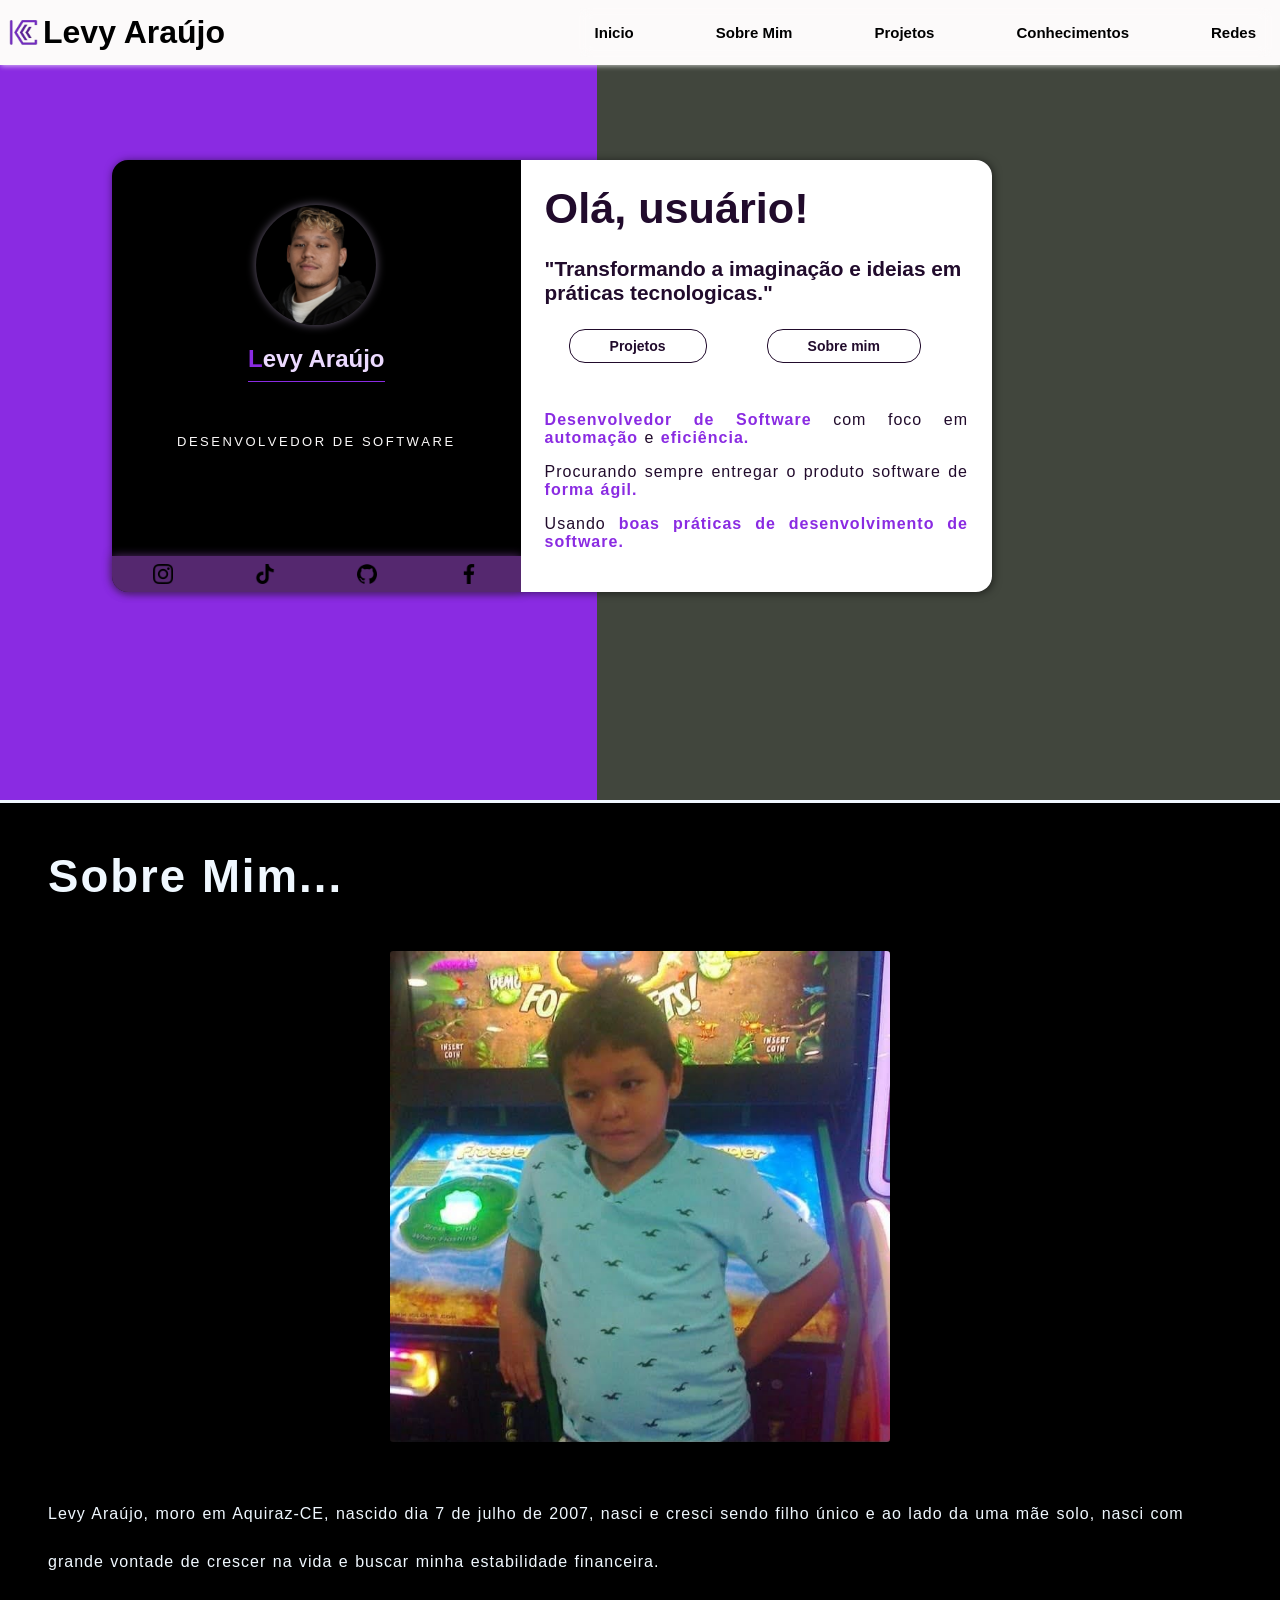
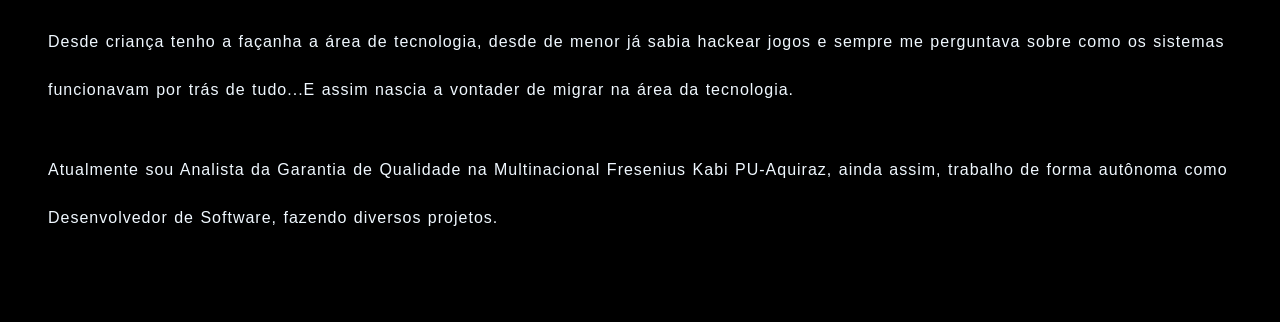
==== index.html @ bce552df "refactor: move index.html to project root" ====
<!DOCTYPE html>
<html lang="pt-br">
<head>
    <meta charset="UTF-8">
    <meta name="viewport" content="width=device-width, initial-scale=1.0">
    <title>Levy Araújo</title>
    <link rel="stylesheet" href="../css/style.css">
    <link rel="stylesheet" href="../css/animation.css">
    <link rel="stylesheet" href="../css/tablet.css">
    <link rel="stylesheet" href="../css/desktop.css">
    <link rel="shortcut icon" href="../assets/images/Gemini_Generated_Image_8xyrt98xyrt98xyr-removebg-preview.png" type="image/x-icon">
</head>
<body>
    <header>
        <div class="header-box logo">
            <img src="../assets/images/Gemini_Generated_Image_8xyrt98xyrt98xyr-removebg-preview.png" width="30px" height="25px" alt="Logo Levy Dev"><h1>Levy Araújo</h1>
        </div>
        <div id="header-box" class="header-box">
            <img src="../assets/images/lighting-bulb.png" alt="modo noturno">
        </div>
        <div class="header-box" id="menu"">
            <img src="../assets/images/menu (1).png" alt="Menu de Hamburguer" id="menu-img">
            <nav id="nav">
                <ul>
                    <li>
                        <img src="../assets/images/home.png" alt="inicio">
                        <p>Inicio</p>
                    </li>
                    <li>
                        <img src="../assets/images/user.png" alt="Sobre mim">
                        <p>Sobre Mim</p>
                    </li>
                    <li>
                        <img src="../assets/images/layers.png" alt="Projetos">
                        <p>Projetos</p>
                    </li>
                    <li>
                        <img src="../assets/images/brain.png" alt="Conhecimentos">
                        <p>Conhecimentos</p>
                    </li>
                    <li>
                        <img src="../assets/images/signal-status.png" alt="Rede">
                        <p>Redes</p>
                    </li> 
                </ul>
            </nav>
        </div>
    </header>
    <section>
        <div class="background-hero top">
            
        </div>
        <div class="background-hero bottom">

            <h1 class="revel ">Olá, usuário!</h1>
            <h2 class="revel animationPadrao">"Transformando a imaginação e ideias em práticas tecnologicas."</h2>
            <p class="revel">
                <span class="destaquePurple">Desenvolvedor de Software</span> com foco em <span class="destaquePurple">automação</span> e <span class="destaquePurple">eficiência.</span>
                <br>
                <br>
                Procurando sempre entregar o produto software de <span class="destaquePurple">forma ágil.</span>
                <br>
                <br>
                Usando <span class="destaquePurple">boas práticas de desenvolvimento de software.</span>
            </p>
        </div>
        <div class="hero-content">
                <div class="hero-smartphone">
                    <img src="../assets/images/levyPrincipal.png"id="perfil" width="120px" alt="Perfil Levy
                    Dev">
                    <h1><span class="blueviolet">L</span>evy Araújo</h1>
                    <strong id="animationWave">DESENVOLVEDOR DE SOFTWARE</strong>
                    <div class="hero-buttons">
                        <button>Projetos</button>
                        <button>Sobre mim</button>
                    </div>
                    <div class="hero-nav-bar">
                        <img src="../assets/images/instagram.png" width="20px" alt="Instagram">
                        <img src="../assets/images/tik-tok.png" width="20px" alt="Tik tok">
                        <img src="../assets/images/github.png" width="20px" alt="GitHub">
                        <img src="../assets/images/facebook-app-symbol.png" width="20px" alt="Facebook">
                    </div>
                </div>
                <div class="hero-desktop">
                     <h1>Olá, usuário!</h1>
                     <h2>"Transformando a imaginação e ideias em práticas tecnologicas."</h2>
                     <div class="hero-buttons">
                        <button>Projetos</button>
                        <button>Sobre mim</button>
                    </div>
                    <p>
                        <span class="destaquePurple">Desenvolvedor de Software</span> com foco em <span class="destaquePurple">automação</span> e <span class="destaquePurple">eficiência.</span>
                    </p>
                    <p>
                        Procurando sempre entregar o produto software de <span class="destaquePurple">forma ágil.</span>
                    </p>
                    <p>
                        Usando <span class="destaquePurple">boas práticas de desenvolvimento de software.</span>
                    </p>
                </div>
        </div>
    </section>
    <section class="revelSection">
        <div class="sobre-container">
            <div class="container-box">
                <div class="box">
                    <h1>Sobre Mim...</h1>
                    <img class="revelSection" id="img" src="../assets/images/WhatsApp Image 2026-07-06 at 10.00.31.jpeg" alt="Levy">
                </div>
                <div class="box">
                    <p class="revel">Levy Araújo, moro em Aquiraz-CE, nascido dia 7 de julho de 2007, nasci e cresci sendo filho único e ao lado da uma mãe solo, nasci com grande vontade de crescer na vida e buscar minha estabilidade financeira.</p>
                    <p class="revel">Desde criança tenho a façanha a área de tecnologia, desde de menor já sabia hackear jogos e sempre me perguntava sobre como os sistemas funcionavam por trás de tudo...E assim nascia a vontader de migrar na área da tecnologia.</p>
                    <p class="revel">Atualmente sou Analista da Garantia de Qualidade na Multinacional Fresenius Kabi PU-Aquiraz, ainda assim, trabalho de forma autônoma como Desenvolvedor de Software, fazendo diversos projetos. </p>
                    <p class="revel"></p>
                </div>
            </div>
        </div>
    </section>
    <script src="../js/script.js">

    </script>
</body>
</html>
---- css/style.css ----
*{
    padding: 0;
    margin: 0;
    box-sizing: border-box;
}
:root{
    --violeta-da-meia-noite: #210b2c;
    --orquidea-de-veludo: #55286F;
    --glicinia: #BC96E6;
    --neve-brilhante: #FCFAFA;
    --marrom-carvao: #41463D;
}

body{
    font-family: 'Lucida Sans', 'Lucida Sans Regular', 'Lucida Grande', 'Lucida Sans Unicode', Geneva, Verdana, sans-serif;
    header{
        display: flex;
        flex: 1;
        justify-content: space-between;
        border-bottom: 1px solid black;
        padding: 0.5rem;
        position: fixed;
        width: 100%;
        top: 0;
        left: 0;
        z-index: 10;
        background-color: #FCFAFA;
        .header-box{
            justify-content: center;
            align-items: center;
            text-align: center;
        }
        .header-box.logo{
           display: flex;
           gap: 5px;
        }
        #header-box{
            display: none;
        }
        .header-box#menu{
            img{
                margin-top: 5px;
            };

            nav{
                position: absolute;
                width: 100%;
                z-index: 99;
                top: 57.5px;
                left: 0;
                padding: 1rem 0rem;
                background-color: rgba(255, 255, 255, 0.750);
                backdrop-filter: blur(6px);
                transition: all 0.5s ease;
                border-bottom: 1px solid black;

                opacity: 0;
                pointer-events: none;
                ul{
                    li{
                        display: flex;
                        list-style-type: none;
                        padding: 2.75rem 4rem;
                        font: 600 normal 20px Arial;
                        text-align: center;
                        align-items: center;
                        justify-content: space-between;
                        gap: 50px;
            
                        opacity: 0;
                        transform: translateY(20px);
                        transition: all 0.3s ease;

                        &:hover{
                            img{
                               transform: rotate(-360deg);
                               filter: invert(19%) sepia(35%) saturate(3665%) hue-rotate(248deg) brightness(91%) contrast(92%);
                            }
                        }
                        img{
                            transition: all 0.5s ease;
                        }
                        p{
                            transition: all 0.5s ease;
                        }
                    }
                    li.ativo{
                        opacity: 1;
                        transform: translateY(0);
                        &:hover{
                            background-color: rgba(248, 248, 255, 0.500);
                            transform: translateY(12px) scale(1.03);
                            color: #55286F;
                            p{
                                transform: translateX(-20px);
                            }
                        }
                    }
                }
            }
        }
    }
.blueviolet{
    color: blueviolet;
 }
.destaquePurple{
    color: blueviolet;
    font-weight: 700;
}
    section{
        .background-hero.top{
            background-color: blueviolet;
            width: 100%;
            height: 17rem;
            animation: piscarPurple 4s infinite alternate;
        }
        .background-hero.bottom{
            background-color: var(--marrom-carvao);
            width: 100%;
            height: 55rem;
            animation: piscarBlackCarvao 3.5s infinite alternate;
            p{
                padding: 0rem 1rem 0 1rem;
                line-height: 2rem;
                text-align: justify;
                color: #BC96E6;
                margin: 0rem 3rem;
                
            }
            h1{
                padding: 20rem 0 0 1.5rem;
                color: var(--neve-brilhante);
                font-size: 3rem;
            }
            h2{
                margin: 3rem;
                line-height: 5.5rem;
                text-align: justify;
                color: white;
                letter-spacing: 2px;
                font: 700 normal 19px Arial;
            }
        }
        .hero-content{
            background-color: rgb(0, 0, 0);
            color: #ecdaff;
            position: absolute;
            z-index: 9;
            left: 0;
            top: 0;
            margin: 8rem 2rem;
            width: 100%;
            max-width: 23rem;
            height: 25rem;
            display: flex;
            border-radius: 1rem;
            
            
            animation: bobbing 3s infinite alternate;

        .hero-smartphone{
            position: relative;
            margin-top: 1.3rem;
            display: flex;
            flex-direction: column;
            gap: 20px;
            text-align: center;
            justify-content: center;
            align-items: center;
            width: 100%;

                img#perfil{
                border-radius: 50%;
                box-shadow: 0px 0px 10px #e6cfff75;
                animation: piscarPerfil 4s infinite alternate;
                transition: all 0.4s ease;
                &:hover{
                    transform: scale(1.05);
                }
            }
            strong{
                letter-spacing: 2.5px;
            }
            h1{
                padding-bottom: 0.5rem;
                border-bottom: 1px solid blueviolet;
            }
            .hero-buttons{
                display: flex;
                gap: 30px;
                button{
                    color: blueviolet;
                    font-weight: bold;
                    background: none;
                    border: 2px solid blueviolet;
                    padding: 0.5rem;
                    width: 6.5rem;
                    border-radius: 0.7rem;
                    margin-top: 0.5rem;
                    transition: all 0.5s ease;

                    &:hover{
                        background-color: blueviolet;
                        color: #000000;
                        box-shadow: 0px 0px 10px rgba(137, 43, 226, 0.562)
                    }
                }
            }
            .hero-nav-bar{
                display: flex;
                flex-direction: row;
                background-color: var(--orquidea-de-veludo);
                width: 100%;
                animation: piscarNavBar 4s infinite alternate;

                margin-top: auto;
                border-radius: 0rem 0rem 1rem 1rem;

                text-align: center;
                justify-content: space-around;
                align-items: center;
                padding: 0.5rem 0 0.5rem;
                box-shadow: 0px 0px 10px var(--orquidea-de-veludo);
                img{
                    transition: all 0.4s ease;
                    &:hover{
                        transform: scale(1.1) translateY(-1.5px);
                        filter: invert(100%);
                    }
                }
            }
        }
        .hero-desktop{
           position: relative;
           display: none;
        }
        }
        .sobre-container{
            border-top: 3px solid aliceblue;
            padding: 3rem;
        .container-box{
            .box{
                h1{
                letter-spacing: 2px;
                font-size: 2.85rem;
                }
                p{
                    margin: 1.5rem 0rem 2rem;
                    word-spacing: 1px;
                    line-height: 3rem;
                    letter-spacing: 1px;
                }
                img{
                    display: block;
                    margin: 3rem auto;
                    width: 70%;
                    max-width: 500px;
                    filter: grayscale(100%);
                    border-radius: .2rem;
                }
            }
        }
        }
    }
}
@media (max-width: 400px){
body section .hero-content{
            margin: 8rem 1.2rem;
            width: 19em;
            height: 25rem;

            strong{
                font-size: 12px
            }
    }
    body section .background-hero.bottom{
        height: 47rem;
        h1{
            padding-top: 19rem;
        }
        h2{
            font-size: 17px;
        }
        p{
            padding-top: 1rem;
            padding-right: 1rem;
            margin: 0;
        }
    }
body header .header-box#menu nav{
    ul{
        li{
            padding: 0rem;
        }
    }
}
body section .sobre-container{
    .container-box{
        .box{
            h1{
                font-size: 2.5rem;
            }
            p{
                line-height: 2rem;
                margin: 3rem 0;
            }
        }
    }
}
}
---- css/animation.css ----
@keyframes piscarPurple{
    0%{
        background-color: blueviolet;
    }
    50%{
        background-color: rgb(79, 19, 136);
    }
    100%{
        background-color: rgb(83, 10, 192);
    }
}
@keyframes piscarBlackCarvao {
    0%{
        background-color: #38353d;
    }
    50%{
        background-color: #3c3b3d;
    }
    100%{
        background-color: #212022;
    }
}
@keyframes piscarNavBar{
    0%{
        background-color: #55286F;
        box-shadow: 0px 0px 10px #55286F;
    }
    100%{
        background-color: #703393;
        box-shadow: 0px 0px 10px #703393;
    }
}
@keyframes piscarPerfil{
    0%{
         box-shadow: 0px 0px 10px #ba7bfd75;
    }
    100%{
          box-shadow: 0px 0px 10px #ad60ff75;
    }
}
@keyframes bobbing{
    0%{
        transform: translateY(10px);
    }
    100%{
        transform: translateY(-10px);
    }
}
/*  Animação De Onda  */

#animationWave span{
    display: inline-block;
    color: var(--neve-brilhante); /*Cor original da letra*/
    animation: brilho 2s infinite;
}

@keyframes brilho {
    0%, 100%{
        color: var(--neve-brilhante);
        transform: translateY(0);
    }
    50%{
        color: blueviolet;
        transform: translateY(-1px) scale(1.2);
    }
}
/*  Animação De Onda  */

/* Animação Padrão */
.revel{
    opacity: 0;
    transform: translateY(-40px);
    transition: opacity 0.8s ease-out, transform 0.8s ease-out;
}
.revel.active{
    opacity: 1;
    transform: translateY(0);
}
.revelSection{
    opacity: 0;
    background-color: black;
    color: aliceblue;
    transform: translateY(60px);
    transition: all 1s ease;
   
}
.revelSection.activeSection{
    opacity: 1;
    transform: translateY(0);
}
.animationPadrao span{
    display: inline-block;
    color: var(--neve-brilhante);
    animation: animationFade 4s infinite;
}
@keyframes animationFade{
    0%, 100%{
        color: var(--neve-brilhante);
        transform: translateY(0);
    }
    25%, 75%{
        color: rgb(196, 133, 255);
    }
    50%{
        color: rgb(132, 0, 255);
        transform: translateY(-1px) scale(1.1);
    }
}
/* Animação Padrão */
---- css/tablet.css ----
@media (min-width: 760px){
body{
header {
    #header-box{
        border-radius: 0.5rem;
        transition: all 0.5s ease;
        display: none;
        img{
            transition: all 0.5s ease;
        }
        &:hover{
            background-color: black;
            img{
                filter: invert(100%);
                transform: rotate(360deg);
            }
        }
    }
    #header-box{
        padding: 0.5rem 1.5rem;
    }
    #header-box.modo{
        display: none;
        transition: all 0.3s ease;
    }
    .header-box#menu {
        nav {
            ul {
                li {
                    padding: 2.75rem 6.5rem;
                }
            }
        }
    }
}
.destaquePurple{
    color: blueviolet;
    font-weight: 700;
}
section {
    display: flex;
    .background-hero.top {
        width: 70rem;
        height: 45.6rem;
    }
    .background-hero.bottom {
        width: 80rem;
        height: 45.6rem;
        p, h1, h2{
            display: none;
        }
    }
}
section{
    .hero-content {
        margin: 10rem auto 10rem 1rem;
        width: 100%;
        max-width: 45.3rem;
        border-radius: 1rem;
        height: 26rem;
        box-shadow: 1px 1px 8px rgba(0, 0, 0, 0.566);
        strong{
            padding: 1rem 1rem;
            font-weight: 100;
            letter-spacing: 2px;
            font-size: 13px;
        }
        .hero-smartphone{
            width: 100%;
            padding-top: 1.5rem;
            border-radius: 1rem;
            h1 {
                margin-bottom: 1rem;
            }
            .hero-buttons {
                display: none;
            }
            .hero-nav-bar {
            border-radius: 0rem 0rem 0rem 1rem;
            }
        }
        .hero-desktop{
            background-color: white;
            display: block;
            color: var(--violeta-da-meia-noite);
            padding: 1.5rem;
            width: 60rem;
            border-radius: 0rem 1rem 1rem 0rem;
                h1{
                    font-size: 2.7rem;
                    margin-bottom: 10px;
                    font-weight: bolder;
                }
                h2{
                    text-align: start;
                    font-size: 1.3rem;
                    margin: 1.5rem 0rem;
                    font-weight: bold;
                    
                }
                .hero-buttons {
                display: flex;
                gap: 20px;
                text-align: center;
                justify-content: start;
                margin: 1.5rem 0.5rem 3rem;

                    button{
                    background-color: white;
                    border: 1.5px solid var(--violeta-da-meia-noite);
                    font: 600 normal 14px Arial;
                    color: var(--violeta-da-meia-noite);
                    padding: 0.5rem 2.5rem;
                    border-radius: 1rem;
                    transition: all 0.3s ease;
                    
                        &:hover{
                            background-color: var(--violeta-da-meia-noite);
                            color: var(--neve-brilhante);
                            box-shadow: 1px 3px 5px #210b2cad;
                            transform: translateY(-3px) scale(1.1);
                        }
                    }
                } 
        p{
            text-align: justify;
            letter-spacing: 1px;
            word-spacing: 1px;
            margin: 1rem 0rem;
        }
    }
}
    .sobre-container{
        .box{
         
        }
    }
}
footer{

}
}
}
---- css/desktop.css ----
@media (min-width: 1024px){
body {
    header {
        justify-content: space-between;
        box-shadow: 1px 1px 5px rgba(255, 255, 255, 0.66);
        border: none;
        .header-box#menu {
            img{
                display: none;
            }
            nav {
                position: static;
                opacity: 1 !important;
                pointer-events: all;
                background: none;
                padding: 0;
                border-bottom: none;
                ul {
                    display: flex;
                    flex-direction: row;
                    gap: 50px;
                    li {
                        opacity: 1 !important;
                        transform: translateY(0);
                        padding: 1rem 1rem;
                        font-size: 15px;
                        cursor: pointer;
                    }
                    li.ativo {
                        &:hover {
                            background-color: none;
                            transform: translateY(-5px) scale(1.01);
                            p {
                                transform:  translateX(0);
                            }
                        }
                    }
                }
            }
        }
    }
    section {
        .background-hero.top, .background-hero.bottom{
            height: 50rem;
        }
        .hero-content {
            left: 6rem;
            top: auto;
            max-width: 55rem;
            height: 27rem;
            .hero-desktop{
                .hero-buttons{
                    padding-left: 1rem;
                    gap: 60px;
                }
            }
        }
    }
}
}
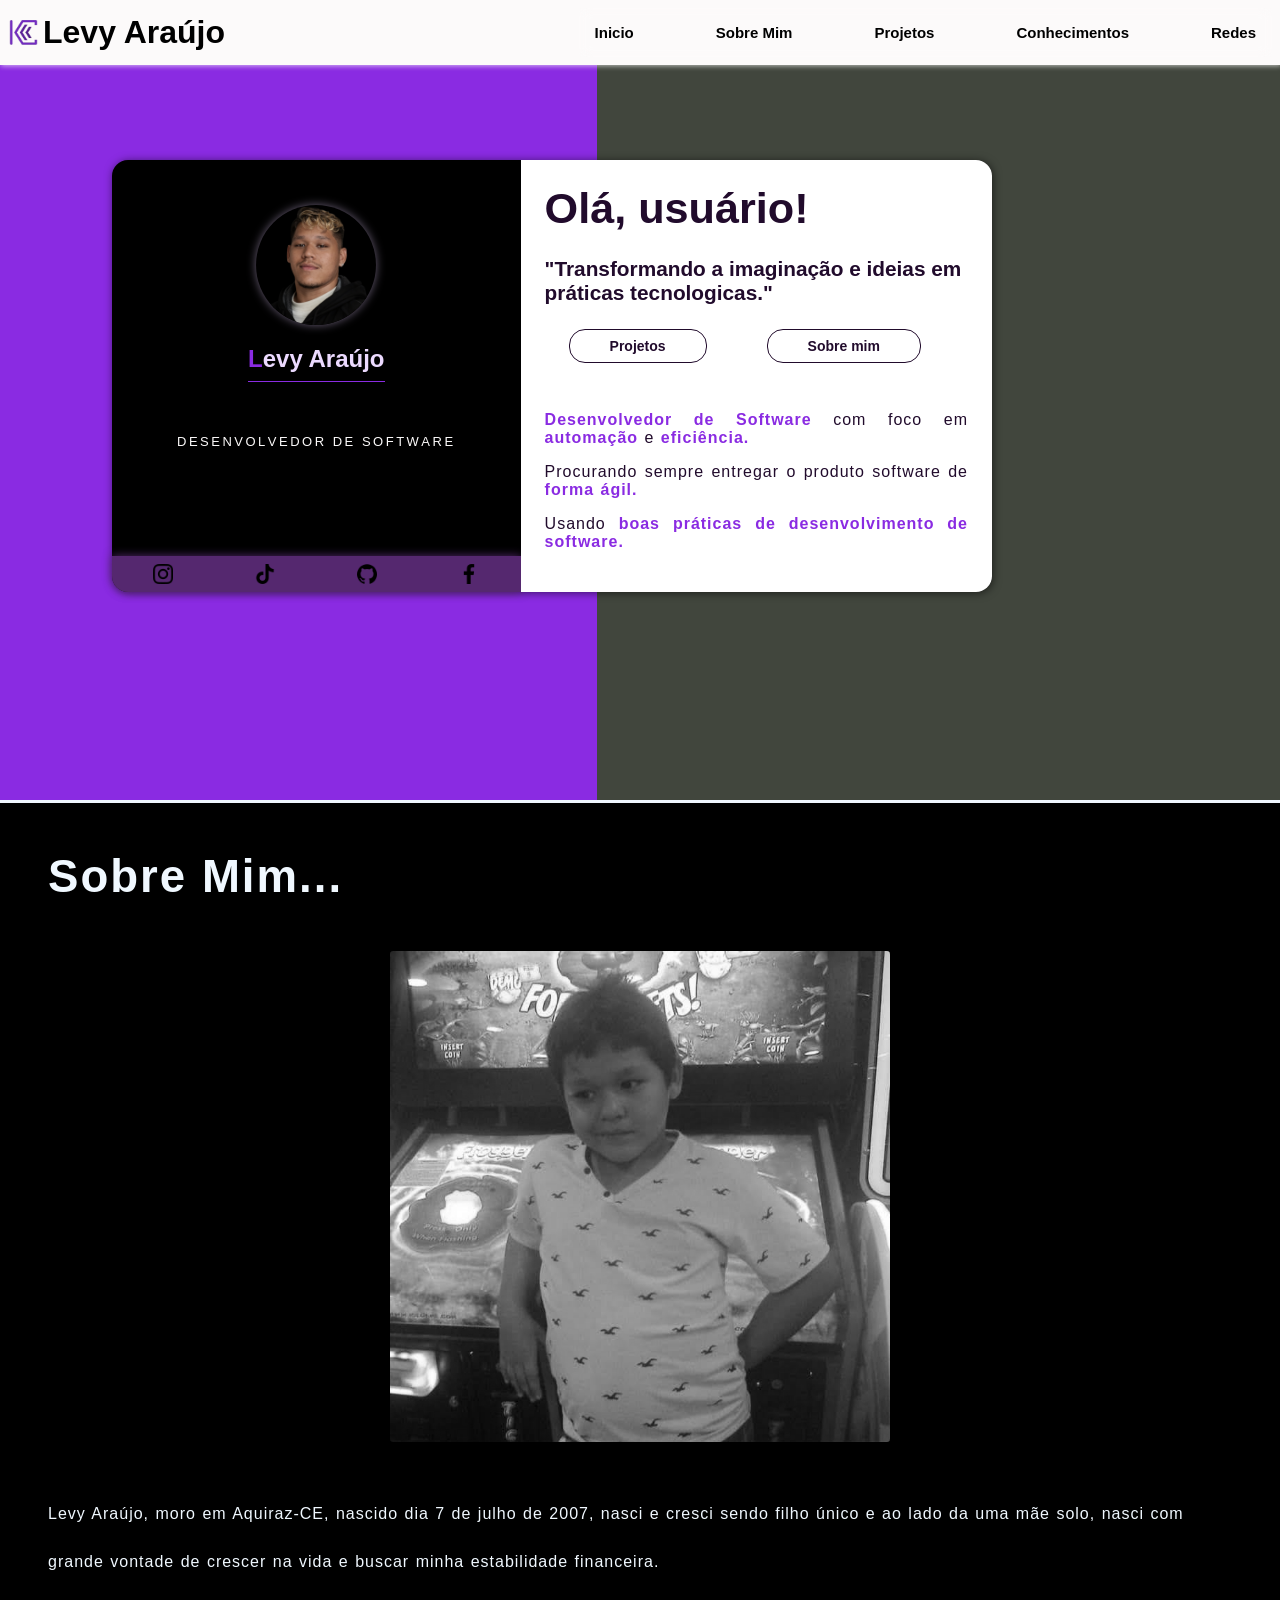
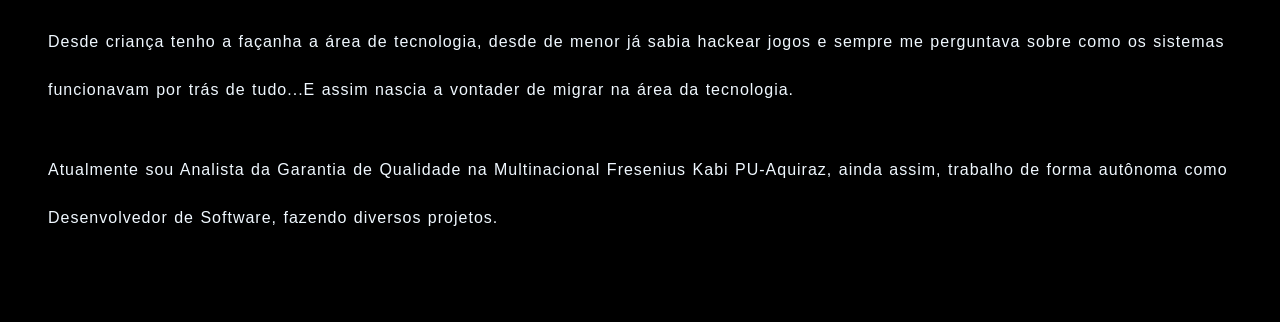
==== commit 6e8c40a9: "fix: update asset paths after moving index.html" ====
--- a/index.html
+++ b/index.html
@@ -4,11 +4,11 @@
     <meta charset="UTF-8">
     <meta name="viewport" content="width=device-width, initial-scale=1.0">
     <title>Levy Araújo</title>
-    <link rel="stylesheet" href="../css/style.css">
-    <link rel="stylesheet" href="../css/animation.css">
-    <link rel="stylesheet" href="../css/tablet.css">
-    <link rel="stylesheet" href="../css/desktop.css">
-    <link rel="shortcut icon" href="../assets/images/Gemini_Generated_Image_8xyrt98xyrt98xyr-removebg-preview.png" type="image/x-icon">
+    <link rel="stylesheet" href="css/style.css">
+    <link rel="stylesheet" href="css/animation.css">
+    <link rel="stylesheet" href="css/tablet.css">
+    <link rel="stylesheet" href="css/desktop.css">
+    <link rel="shortcut icon" href="assets/images/Gemini_Generated_Image_8xyrt98xyrt98xyr-removebg-preview.png" type="image/x-icon">
 </head>
 <body>
     <header>
